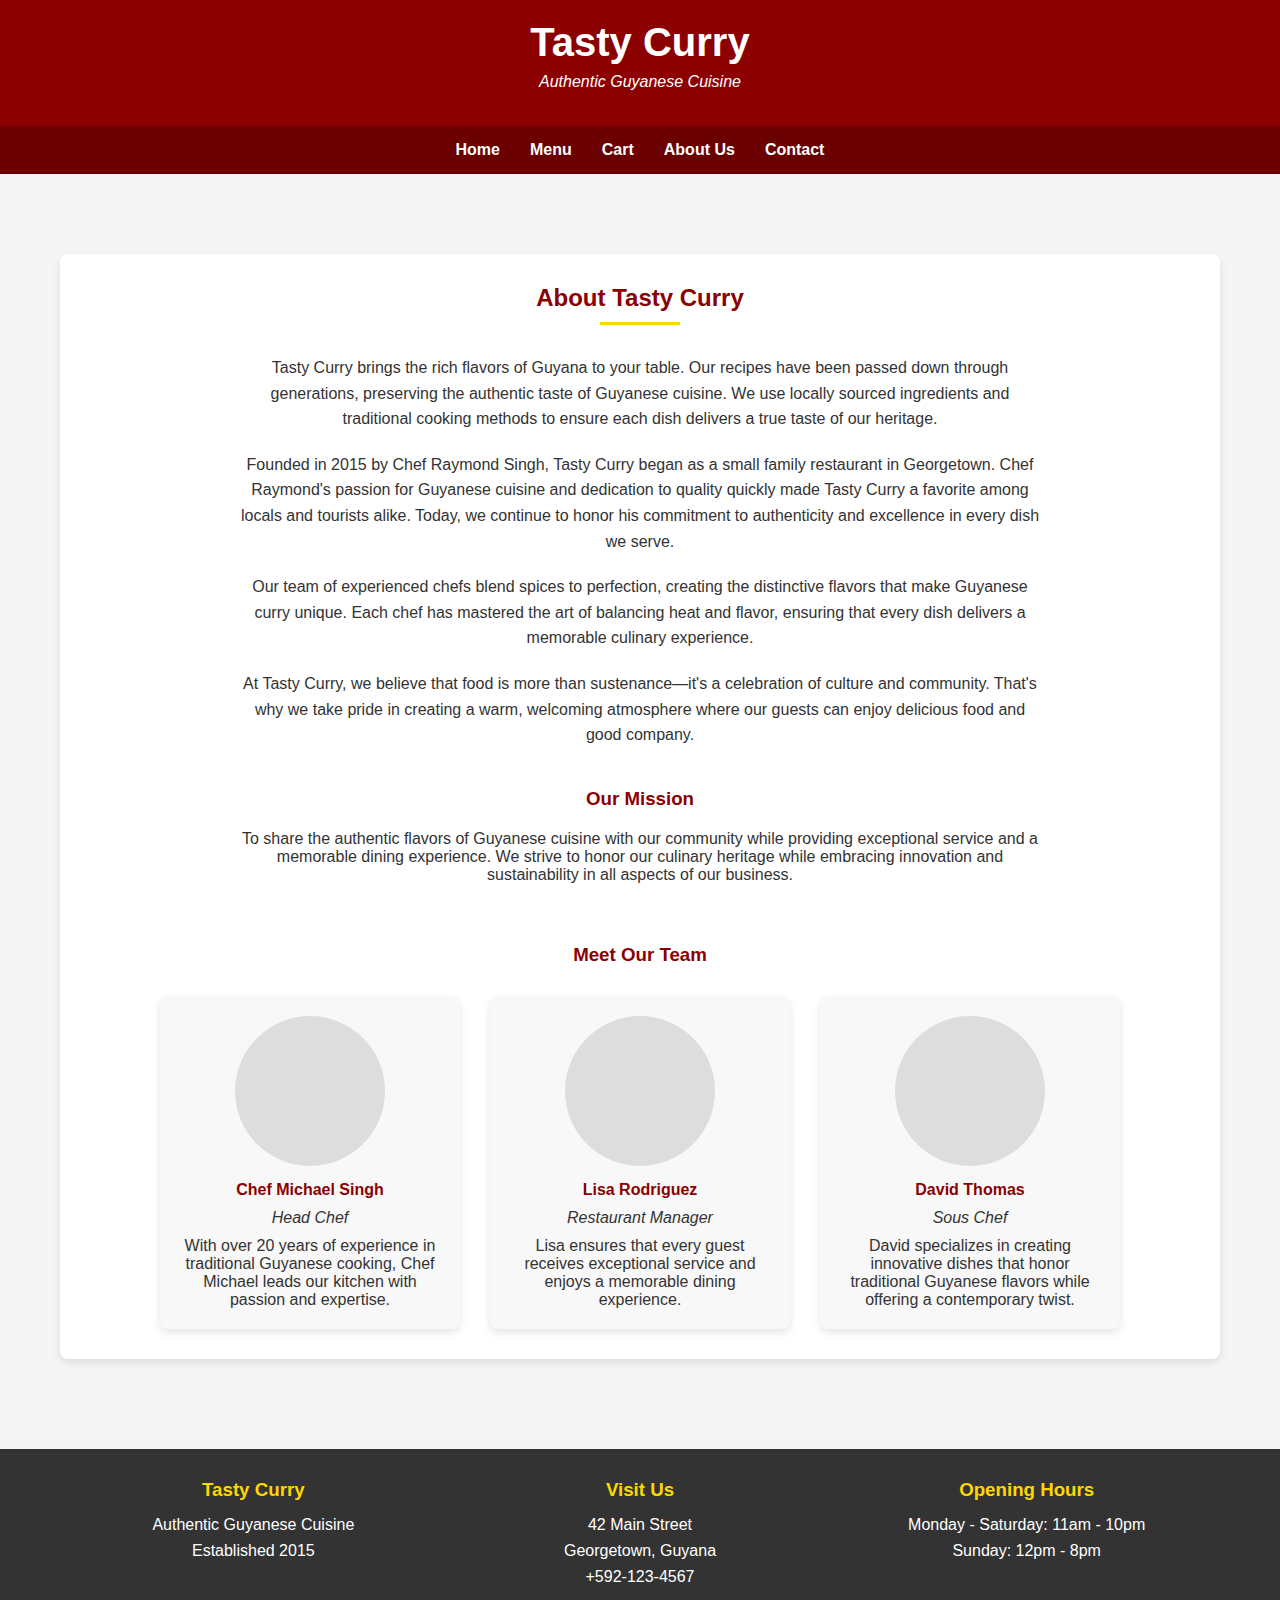
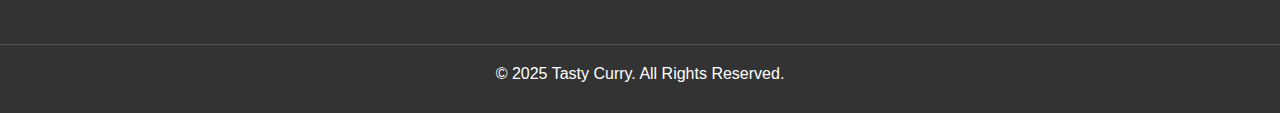
==== about.html @ 893cb92b "Add files via upload" ====
<!DOCTYPE html>
<html lang="en">
<head>
  <meta charset="UTF-8">
  <meta name="viewport" content="width=device-width, initial-scale=1.0">
  <title>About Us - Tasty Curry</title>
  <link rel="stylesheet" href="styles.css">
</head>
<body>
  <header>
    <div class="logo">Tasty Curry</div>
    <div class="tagline">Authentic Guyanese Cuisine</div>
  </header>
  
  <nav>
    <ul>
      <li><a href="index.html">Home</a></li>
      <li><a href="menu.html">Menu</a></li>
      <li><a href="cart.html">Cart <span class="cart-count" style="display: none; background-color: #FFD700; color: #8B0000; border-radius: 50%; width: 20px; height: 20px; font-size: 12px; align-items: center; justify-content: center; margin-left: 5px;"></span></a></li>
      <li><a href="about.html">About Us</a></li>
      <li><a href="contact.html">Contact</a></li>
    </ul>
  </nav>
  
  <div class="container">
    <section class="about-section">
      <h2>About Tasty Curry</h2>
      
      <div class="about-content">
        <p style="margin-bottom: 20px;">
          Tasty Curry brings the rich flavors of Guyana to your table. Our recipes have been passed down 
          through generations, preserving the authentic taste of Guyanese cuisine. We use locally sourced 
          ingredients and traditional cooking methods to ensure each dish delivers a true taste of our heritage.
        </p>
        
        <p style="margin-bottom: 20px;">
          Founded in 2015 by Chef Raymond Singh, Tasty Curry began as a small family restaurant in Georgetown. 
          Chef Raymond's passion for Guyanese cuisine and dedication to quality quickly made Tasty Curry a favorite 
          among locals and tourists alike. Today, we continue to honor his commitment to authenticity and excellence 
          in every dish we serve.
        </p>
        
        <p style="margin-bottom: 20px;">
          Our team of experienced chefs blend spices to perfection, creating the distinctive flavors that make 
          Guyanese curry unique. Each chef has mastered the art of balancing heat and flavor, ensuring that every 
          dish delivers a memorable culinary experience.
        </p>
        
        <p style="margin-bottom: 20px;">
          At Tasty Curry, we believe that food is more than sustenance—it's a celebration of culture and community. 
          That's why we take pride in creating a warm, welcoming atmosphere where our guests can enjoy delicious 
          food and good company.
        </p>
      </div>
      
      <div style="margin-top: 40px;">
        <h3 style="color: #8B0000; margin-bottom: 20px;">Our Mission</h3>
        <p style="max-width: 800px; margin: 0 auto;">
          To share the authentic flavors of Guyanese cuisine with our community while providing exceptional 
          service and a memorable dining experience. We strive to honor our culinary heritage while embracing 
          innovation and sustainability in all aspects of our business.
        </p>
      </div>
      
      <div style="margin-top: 60px;">
        <h3 style="color: #8B0000; margin-bottom: 20px;">Meet Our Team</h3>
        
        <div style="display: flex; flex-wrap: wrap; justify-content: center; gap: 30px; margin-top: 30px;">
          <div style="flex: 1; min-width: 250px; max-width: 300px; background-color: #f8f8f8; padding: 20px; border-radius: 8px; box-shadow: 0 4px 8px rgba(0,0,0,0.1);">
            <div style="width: 150px; height: 150px; border-radius: 50%; background-color: #ddd; margin: 0 auto 15px;"></div>
            <h4 style="color: #8B0000; margin-bottom: 10px; text-align: center;">Chef Michael Singh</h4>
            <p style="text-align: center; font-style: italic;">Head Chef</p>
            <p style="text-align: center; margin-top: 10px;">With over 20 years of experience in traditional Guyanese cooking, Chef Michael leads our kitchen with passion and expertise.</p>
          </div>
          
          <div style="flex: 1; min-width: 250px; max-width: 300px; background-color: #f8f8f8; padding: 20px; border-radius: 8px; box-shadow: 0 4px 8px rgba(0,0,0,0.1);">
            <div style="width: 150px; height: 150px; border-radius: 50%; background-color: #ddd; margin: 0 auto 15px;"></div>
            <h4 style="color: #8B0000; margin-bottom: 10px; text-align: center;">Lisa Rodriguez</h4>
            <p style="text-align: center; font-style: italic;">Restaurant Manager</p>
            <p style="text-align: center; margin-top: 10px;">Lisa ensures that every guest receives exceptional service and enjoys a memorable dining experience.</p>
          </div>
          
          <div style="flex: 1; min-width: 250px; max-width: 300px; background-color: #f8f8f8; padding: 20px; border-radius: 8px; box-shadow: 0 4px 8px rgba(0,0,0,0.1);">
            <div style="width: 150px; height: 150px; border-radius: 50%; background-color: #ddd; margin: 0 auto 15px;"></div>
            <h4 style="color: #8B0000; margin-bottom: 10px; text-align: center;">David Thomas</h4>
            <p style="text-align: center; font-style: italic;">Sous Chef</p>
            <p style="text-align: center; margin-top: 10px;">David specializes in creating innovative dishes that honor traditional Guyanese flavors while offering a contemporary twist.</p>
          </div>
        </div>
      </div>
    </section>
  </div>
  
  <footer>
    <div class="footer-info">
      <div class="footer-col">
        <h3>Tasty Curry</h3>
        <p>Authentic Guyanese Cuisine</p>
        <p>Established 2015</p>
      </div>
      
      <div class="footer-col">
        <h3>Visit Us</h3>
        <p>42 Main Street</p>
        <p>Georgetown, Guyana</p>
        <p>+592-123-4567</p>
      </div>
      
      <div class="footer-col">
        <h3>Opening Hours</h3>
        <p>Monday - Saturday: 11am - 10pm</p>
        <p>Sunday: 12pm - 8pm</p>
      </div>
    </div>
    
    <div class="copyright">
      &copy; 2025 Tasty Curry. All Rights Reserved.
    </div>
  </footer>
  
  <script src="script.js"></script>
</body>
</html>
---- styles.css ----
/* Global Styles */
* {
  margin: 0;
  padding: 0;
  box-sizing: border-box;
  font-family: 'Segoe UI', Tahoma, Geneva, Verdana, sans-serif;
}

body {
  background-color: #f5f5f5;
  color: #333;
}

header {
  background-color: #8B0000;
  color: white;
  padding: 20px 0;
  text-align: center;
}

.logo {
  font-size: 2.5rem;
  font-weight: bold;
  margin-bottom: 8px;
}

.tagline {
  font-style: italic;
  margin-bottom: 15px;
}

nav {
  background-color: #6B0000;
  padding: 15px 0;
}

nav ul {
  display: flex;
  justify-content: center;
  list-style-type: none;
}

nav ul li {
  margin: 0 15px;
}

nav ul li a {
  color: white;
  text-decoration: none;
  font-weight: bold;
  transition: color 0.3s;
}

nav ul li a:hover {
  color: #FFD700;
}

.container {
  max-width: 1200px;
  margin: 0 auto;
  padding: 40px 20px;
}

h2 {
  text-align: center;
  margin-bottom: 30px;
  color: #8B0000;
  position: relative;
}

h2::after {
  content: '';
  display: block;
  width: 80px;
  height: 3px;
  background-color: #FFD700;
  margin: 10px auto;
}

/* Menu Styles */
.menu-container {
  display: grid;
  grid-template-columns: repeat(auto-fill, minmax(280px, 1fr));
  gap: 30px;
  margin-top: 40px;
}

.menu-category {
  margin-bottom: 40px;
}

.category-title {
  color: #8B0000;
  margin-bottom: 20px;
  font-size: 1.5rem;
  border-bottom: 2px solid #FFD700;
  padding-bottom: 8px;
}

.menu-item {
  background-color: white;
  border-radius: 8px;
  overflow: hidden;
  box-shadow: 0 4px 8px rgba(0, 0, 0, 0.1);
  transition: transform 0.3s;
}

.menu-item:hover {
  transform: translateY(-5px);
}

.menu-img {
  height: 180px;
  background-position: center;
  background-size: cover;
}

.menu-info {
  padding: 20px;
}

.menu-title {
  font-weight: bold;
  margin-bottom: 8px;
  font-size: 1.2rem;
}

.menu-desc {
  color: #666;
  font-size: 0.9rem;
  margin-bottom: 15px;
}

.menu-price {
  color: #8B0000;
  font-weight: bold;
  font-size: 1.1rem;
  margin-bottom: 15px;
}

.add-to-cart {
  background-color: #8B0000;
  color: white;
  border: none;
  padding: 8px 15px;
  border-radius: 4px;
  cursor: pointer;
  font-weight: bold;
  transition: background-color 0.3s;
}

.add-to-cart:hover {
  background-color: #6B0000;
}

/* Cart Styles */
.cart-section {
  background-color: white;
  padding: 30px;
  border-radius: 8px;
  box-shadow: 0 4px 8px rgba(0, 0, 0, 0.1);
  margin-top: 40px;
}

.cart-items {
  margin-bottom: 20px;
}

.cart-item {
  display: flex;
  justify-content: space-between;
  align-items: center;
  padding: 10px 0;
  border-bottom: 1px solid #eee;
}

.cart-item-name {
  flex-grow: 1;
}

.cart-item-price {
  font-weight: bold;
  color: #8B0000;
  margin: 0 20px;
}

.remove-item {
  background-color: #ff5555;
  color: white;
  border: none;
  padding: 5px 10px;
  border-radius: 4px;
  cursor: pointer;
}

.cart-total {
  display: flex;
  justify-content: space-between;
  font-weight: bold;
  font-size: 1.2rem;
  margin-top: 15px;
  padding-top: 15px;
  border-top: 2px solid #eee;
}

.checkout-btn {
  display: block;
  width: 100%;
  background-color: #4CAF50;
  color: white;
  border: none;
  padding: 12px;
  font-size: 1.1rem;
  border-radius: 4px;
  cursor: pointer;
  margin-top: 20px;
  font-weight: bold;
  transition: background-color 0.3s;
}

.checkout-btn:hover {
  background-color: #3e8e41;
}

/* Payment Modal */
.modal {
  display: none;
  position: fixed;
  top: 0;
  left: 0;
  width: 100%;
  height: 100%;
  background-color: rgba(0, 0, 0, 0.7);
  z-index: 1000;
  align-items: center;
  justify-content: center;
}

.modal-content {
  background-color: white;
  border-radius: 8px;
  width: 90%;
  max-width: 500px;
  padding: 30px;
  position: relative;
}

.close-modal {
  position: absolute;
  top: 10px;
  right: 15px;
  font-size: 1.5rem;
  cursor: pointer;
}

.payment-form {
  margin-top: 20px;
}

.form-group {
  margin-bottom: 20px;
}

label {
  display: block;
  margin-bottom: 8px;
  font-weight: bold;
}

input, select {
  width: 100%;
  padding: 10px;
  border: 1px solid #ddd;
  border-radius: 4px;
}

.submit-payment {
  background-color: #4CAF50;
  color: white;
  border: none;
  padding: 12px;
  width: 100%;
  font-size: 1.1rem;
  border-radius: 4px;
  cursor: pointer;
  font-weight: bold;
}

/* About Page Styles */
.about-section {
  background-color: white;
  padding: 30px;
  border-radius: 8px;
  box-shadow: 0 4px 8px rgba(0, 0, 0, 0.1);
  margin-top: 40px;
  text-align: center;
}

.about-content {
  max-width: 800px;
  margin: 0 auto;
  line-height: 1.6;
}

/* Contact Page Styles */
.contact-section {
  background-color: white;
  padding: 30px;
  border-radius: 8px;
  box-shadow: 0 4px 8px rgba(0, 0, 0, 0.1);
  margin-top: 40px;
}

.contact-details {
  text-align: center;
  line-height: 1.6;
  margin-bottom: 30px;
}

.contact-form {
  max-width: 600px;
  margin: 0 auto;
}

/* Footer Styles */
footer {
  background-color: #333;
  color: white;
  text-align: center;
  padding: 30px 0;
  margin-top: 50px;
}

.footer-info {
  display: flex;
  justify-content: space-around;
  flex-wrap: wrap;
  max-width: 1200px;
  margin: 0 auto;
  padding: 0 20px;
}

.footer-col {
  flex: 1;
  min-width: 200px;
  margin-bottom: 20px;
}

.footer-col h3 {
  margin-bottom: 15px;
  color: #FFD700;
}

.footer-col p {
  margin-bottom: 8px;
}

.social-links a {
  color: white;
  margin: 0 10px;
  font-size: 1.2rem;
  text-decoration: none;
}

.copyright {
  margin-top: 30px;
  padding-top: 20px;
  border-top: 1px solid #555;
}

/* Responsive Design */
@media (max-width: 768px) {
  nav ul {
    flex-direction: column;
    text-align: center;
  }
  
  nav ul li {
    margin: 8px 0;
  }
  
  .menu-container {
    grid-template-columns: 1fr;
  }
}
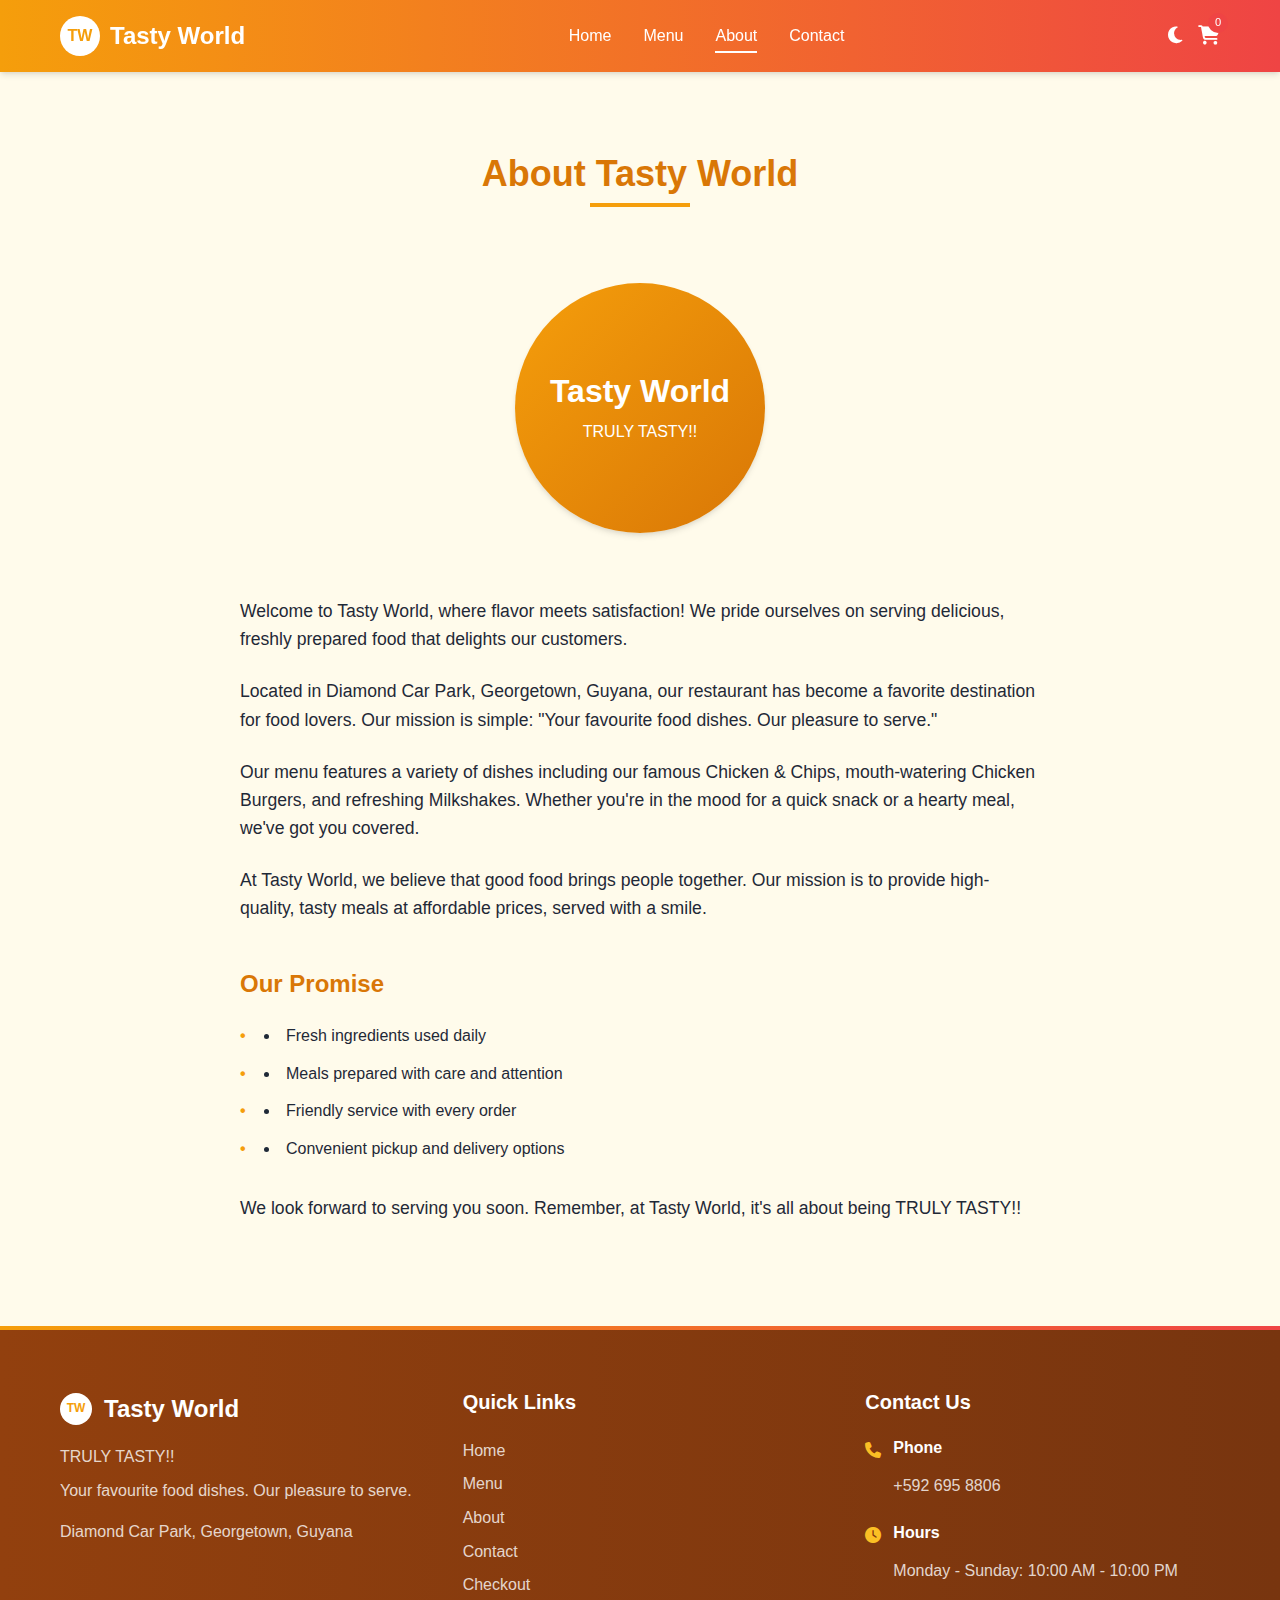
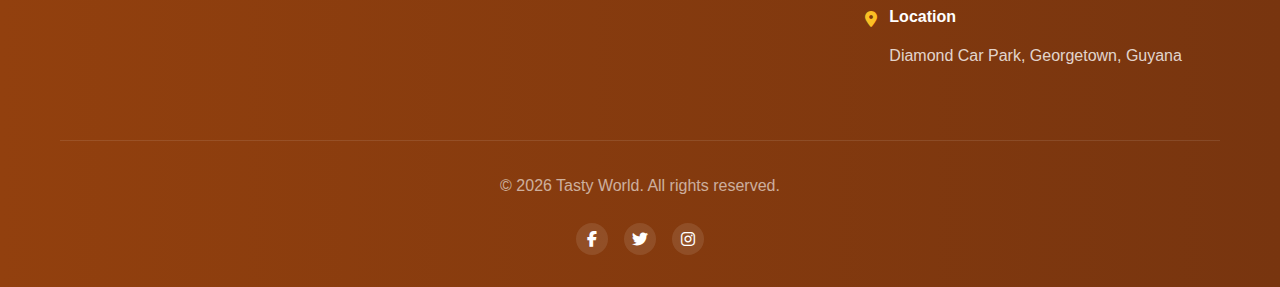
==== commit 0317c40f: "Add files via upload" ====
--- a/about.html
+++ b/about.html
@@ -1,123 +1,182 @@
 <!DOCTYPE html>
-<html lang="en">
+<html lang="en" class="light">
 <head>
-  <meta charset="UTF-8">
-  <meta name="viewport" content="width=device-width, initial-scale=1.0">
-  <title>About Us - Tasty Curry</title>
-  <link rel="stylesheet" href="styles.css">
+    <meta charset="UTF-8">
+    <meta name="viewport" content="width=device-width, initial-scale=1.0">
+    <title>Tasty World - About Us</title>
+    <link rel="stylesheet" href="styles.css">
+    <link rel="stylesheet" href="https://cdnjs.cloudflare.com/ajax/libs/font-awesome/6.4.0/css/all.min.css">
 </head>
 <body>
-  <header>
-    <div class="logo">Tasty Curry</div>
-    <div class="tagline">Authentic Guyanese Cuisine</div>
-  </header>
-  
-  <nav>
-    <ul>
-      <li><a href="index.html">Home</a></li>
-      <li><a href="menu.html">Menu</a></li>
-      <li><a href="cart.html">Cart <span class="cart-count" style="display: none; background-color: #FFD700; color: #8B0000; border-radius: 50%; width: 20px; height: 20px; font-size: 12px; align-items: center; justify-content: center; margin-left: 5px;"></span></a></li>
-      <li><a href="about.html">About Us</a></li>
-      <li><a href="contact.html">Contact</a></li>
-    </ul>
-  </nav>
-  
-  <div class="container">
-    <section class="about-section">
-      <h2>About Tasty Curry</h2>
-      
-      <div class="about-content">
-        <p style="margin-bottom: 20px;">
-          Tasty Curry brings the rich flavors of Guyana to your table. Our recipes have been passed down 
-          through generations, preserving the authentic taste of Guyanese cuisine. We use locally sourced 
-          ingredients and traditional cooking methods to ensure each dish delivers a true taste of our heritage.
-        </p>
+    <!-- Header -->
+    <header>
+        <div class="container header-container">
+            <a href="index.html" class="logo">
+                <div class="logo-badge">TW</div>
+                Tasty World
+            </a>
+            
+            <nav>
+                <ul class="nav-links">
+                    <li><a href="index.html">Home</a></li>
+                    <li><a href="menu.html">Menu</a></li>
+                    <li><a href="about.html" class="active">About</a></li>
+                    <li><a href="contact.html">Contact</a></li>
+                </ul>
+            </nav>
+            
+            <div class="header-right">
+                <button class="theme-toggle" aria-label="Toggle dark mode">
+                    <i class="fas fa-moon"></i>
+                </button>
+                
+                <a href="checkout.html" class="cart-btn">
+                    <i class="fas fa-shopping-cart"></i>
+                    <span class="cart-count">0</span>
+                </a>
+                
+                <button class="mobile-menu-btn">
+                    <i class="fas fa-bars"></i>
+                </button>
+            </div>
+        </div>
         
-        <p style="margin-bottom: 20px;">
-          Founded in 2015 by Chef Raymond Singh, Tasty Curry began as a small family restaurant in Georgetown. 
-          Chef Raymond's passion for Guyanese cuisine and dedication to quality quickly made Tasty Curry a favorite 
-          among locals and tourists alike. Today, we continue to honor his commitment to authenticity and excellence 
-          in every dish we serve.
-        </p>
-        
-        <p style="margin-bottom: 20px;">
-          Our team of experienced chefs blend spices to perfection, creating the distinctive flavors that make 
-          Guyanese curry unique. Each chef has mastered the art of balancing heat and flavor, ensuring that every 
-          dish delivers a memorable culinary experience.
-        </p>
-        
-        <p style="margin-bottom: 20px;">
-          At Tasty Curry, we believe that food is more than sustenance—it's a celebration of culture and community. 
-          That's why we take pride in creating a warm, welcoming atmosphere where our guests can enjoy delicious 
-          food and good company.
-        </p>
-      </div>
-      
-      <div style="margin-top: 40px;">
-        <h3 style="color: #8B0000; margin-bottom: 20px;">Our Mission</h3>
-        <p style="max-width: 800px; margin: 0 auto;">
-          To share the authentic flavors of Guyanese cuisine with our community while providing exceptional 
-          service and a memorable dining experience. We strive to honor our culinary heritage while embracing 
-          innovation and sustainability in all aspects of our business.
-        </p>
-      </div>
-      
-      <div style="margin-top: 60px;">
-        <h3 style="color: #8B0000; margin-bottom: 20px;">Meet Our Team</h3>
-        
-        <div style="display: flex; flex-wrap: wrap; justify-content: center; gap: 30px; margin-top: 30px;">
-          <div style="flex: 1; min-width: 250px; max-width: 300px; background-color: #f8f8f8; padding: 20px; border-radius: 8px; box-shadow: 0 4px 8px rgba(0,0,0,0.1);">
-            <div style="width: 150px; height: 150px; border-radius: 50%; background-color: #ddd; margin: 0 auto 15px;"></div>
-            <h4 style="color: #8B0000; margin-bottom: 10px; text-align: center;">Chef Michael Singh</h4>
-            <p style="text-align: center; font-style: italic;">Head Chef</p>
-            <p style="text-align: center; margin-top: 10px;">With over 20 years of experience in traditional Guyanese cooking, Chef Michael leads our kitchen with passion and expertise.</p>
-          </div>
-          
-          <div style="flex: 1; min-width: 250px; max-width: 300px; background-color: #f8f8f8; padding: 20px; border-radius: 8px; box-shadow: 0 4px 8px rgba(0,0,0,0.1);">
-            <div style="width: 150px; height: 150px; border-radius: 50%; background-color: #ddd; margin: 0 auto 15px;"></div>
-            <h4 style="color: #8B0000; margin-bottom: 10px; text-align: center;">Lisa Rodriguez</h4>
-            <p style="text-align: center; font-style: italic;">Restaurant Manager</p>
-            <p style="text-align: center; margin-top: 10px;">Lisa ensures that every guest receives exceptional service and enjoys a memorable dining experience.</p>
-          </div>
-          
-          <div style="flex: 1; min-width: 250px; max-width: 300px; background-color: #f8f8f8; padding: 20px; border-radius: 8px; box-shadow: 0 4px 8px rgba(0,0,0,0.1);">
-            <div style="width: 150px; height: 150px; border-radius: 50%; background-color: #ddd; margin: 0 auto 15px;"></div>
-            <h4 style="color: #8B0000; margin-bottom: 10px; text-align: center;">David Thomas</h4>
-            <p style="text-align: center; font-style: italic;">Sous Chef</p>
-            <p style="text-align: center; margin-top: 10px;">David specializes in creating innovative dishes that honor traditional Guyanese flavors while offering a contemporary twist.</p>
-          </div>
+        <div class="mobile-nav hidden">
+            <ul>
+                <li><a href="index.html">Home</a></li>
+                <li><a href="menu.html">Menu</a></li>
+                <li><a href="about.html">About</a></li>
+                <li><a href="contact.html">Contact</a></li>
+            </ul>
         </div>
-      </div>
-    </section>
-  </div>
-  
-  <footer>
-    <div class="footer-info">
-      <div class="footer-col">
-        <h3>Tasty Curry</h3>
-        <p>Authentic Guyanese Cuisine</p>
-        <p>Established 2015</p>
-      </div>
-      
-      <div class="footer-col">
-        <h3>Visit Us</h3>
-        <p>42 Main Street</p>
-        <p>Georgetown, Guyana</p>
-        <p>+592-123-4567</p>
-      </div>
-      
-      <div class="footer-col">
-        <h3>Opening Hours</h3>
-        <p>Monday - Saturday: 11am - 10pm</p>
-        <p>Sunday: 12pm - 8pm</p>
-      </div>
-    </div>
+    </header>
+
+    <!-- Main Content -->
+    <main>
+        <!-- About Section -->
+        <section class="about-section">
+            <div class="container">
+                <div class="section-header">
+                    <h1>About Tasty World</h1>
+                </div>
+                
+                <div class="about-logo">
+                    <div>
+                        <h2>Tasty World</h2>
+                        <p>TRULY TASTY!!</p>
+                    </div>
+                </div>
+                
+                <div class="about-content">
+                    <p>
+                        Welcome to Tasty World, where flavor meets satisfaction! We pride ourselves on serving
+                        delicious, freshly prepared food that delights our customers.
+                    </p>
+                    
+                    <p>
+                        Located in Diamond Car Park, Georgetown, Guyana, our restaurant has become a favorite 
+                        destination for food lovers. Our mission is simple: "Your favourite food dishes. Our pleasure to serve."
+                    </p>
+                    
+                    <p>
+                        Our menu features a variety of dishes including our famous Chicken & Chips, 
+                        mouth-watering Chicken Burgers, and refreshing Milkshakes. Whether you're in the 
+                        mood for a quick snack or a hearty meal, we've got you covered.
+                    </p>
+                    
+                    <p>
+                        At Tasty World, we believe that good food brings people together. Our mission is to 
+                        provide high-quality, tasty meals at affordable prices, served with a smile.
+                    </p>
+                    
+                    <div class="about-promise">
+                        <h3>Our Promise</h3>
+                        <ul class="promise-list">
+                            <li>Fresh ingredients used daily</li>
+                            <li>Meals prepared with care and attention</li>
+                            <li>Friendly service with every order</li>
+                            <li>Convenient pickup and delivery options</li>
+                        </ul>
+                        
+                        <p>
+                            We look forward to serving you soon. Remember, at Tasty World, it's all about being TRULY TASTY!!
+                        </p>
+                    </div>
+                </div>
+            </div>
+        </section>
+    </main>
+
+    <!-- Footer -->
+    <footer>
+        <div class="container">
+            <div class="footer-grid">
+                <div class="footer-col">
+                    <div class="footer-brand">
+                        <div class="footer-logo-badge">TW</div>
+                        <div class="footer-brand-name">Tasty World</div>
+                    </div>
+                    <p class="footer-tagline">TRULY TASTY!!</p>
+                    <p>Your favourite food dishes. Our pleasure to serve.</p>
+                    <p class="mt-4">Diamond Car Park, Georgetown, Guyana</p>
+                </div>
+                
+                <div class="footer-col">
+                    <h3>Quick Links</h3>
+                    <ul class="footer-links">
+                        <li><a href="index.html">Home</a></li>
+                        <li><a href="menu.html">Menu</a></li>
+                        <li><a href="about.html">About</a></li>
+                        <li><a href="contact.html">Contact</a></li>
+                        <li><a href="checkout.html">Checkout</a></li>
+                    </ul>
+                </div>
+                
+                <div class="footer-col">
+                    <h3>Contact Us</h3>
+                    <div class="footer-contact-item">
+                        <i class="fas fa-phone footer-contact-icon"></i>
+                        <div>
+                            <h4>Phone</h4>
+                            <p>+592 695 8806</p>
+                        </div>
+                    </div>
+                    <div class="footer-contact-item">
+                        <i class="fas fa-clock footer-contact-icon"></i>
+                        <div>
+                            <h4>Hours</h4>
+                            <p>Monday - Sunday: 10:00 AM - 10:00 PM</p>
+                        </div>
+                    </div>
+                    <div class="footer-contact-item">
+                        <i class="fas fa-map-marker-alt footer-contact-icon"></i>
+                        <div>
+                            <h4>Location</h4>
+                            <p>Diamond Car Park, Georgetown, Guyana</p>
+                        </div>
+                    </div>
+                </div>
+            </div>
+            
+            <div class="footer-divider"></div>
+            
+            <div class="footer-bottom">
+                <p>&copy; <span id="current-year"></span> Tasty World. All rights reserved.</p>
+                <div class="social-links">
+                    <a href="#" class="social-link">
+                        <i class="fab fa-facebook-f"></i>
+                    </a>
+                    <a href="#" class="social-link">
+                        <i class="fab fa-twitter"></i>
+                    </a>
+                    <a href="#" class="social-link">
+                        <i class="fab fa-instagram"></i>
+                    </a>
+                </div>
+            </div>
+        </div>
+    </footer>
     
-    <div class="copyright">
-      &copy; 2025 Tasty Curry. All Rights Reserved.
-    </div>
-  </footer>
-  
-  <script src="script.js"></script>
+    <script src="script.js"></script>
 </body>
-</html>+</html>
--- a/styles.css
+++ b/styles.css
@@ -1,385 +1,1485 @@
-/* Global Styles */
+/* Base Styles */
+:root {
+    --primary-color: #f59e0b;
+    --primary-dark: #d97706;
+    --primary-light: #fbbf24;
+    --secondary-color: #ef4444;
+    --text-color: #1f2937;
+    --text-light: #6b7280;
+    --background-color: #fffbeb;
+    --white: #ffffff;
+    --gray-100: #f3f4f6;
+    --gray-200: #e5e7eb;
+    --gray-300: #d1d5db;
+    --gray-400: #9ca3af;
+    --gray-600: #4b5563;
+    --gray-700: #374151;
+    --gray-800: #1f2937;
+    --gray-900: #111827;
+    --shadow: 0 4px 6px -1px rgba(0, 0, 0, 0.1), 0 2px 4px -1px rgba(0, 0, 0, 0.06);
+    --shadow-lg: 0 10px 15px -3px rgba(0, 0, 0, 0.1), 0 4px 6px -2px rgba(0, 0, 0, 0.05);
+}
+
+.dark {
+    --primary-color: #f59e0b;
+    --primary-dark: #b45309;
+    --primary-light: #fbbf24;
+    --secondary-color: #b91c1c;
+    --text-color: #f9fafb;
+    --text-light: #d1d5db;
+    --background-color: #111827;
+    --white: #1f2937;
+    --gray-100: #374151;
+    --gray-200: #4b5563;
+    --gray-300: #6b7280;
+    --gray-400: #9ca3af;
+    --gray-600: #d1d5db;
+    --gray-700: #e5e7eb;
+    --gray-800: #f3f4f6;
+    --gray-900: #f9fafb;
+    --shadow: 0 4px 6px -1px rgba(0, 0, 0, 0.5), 0 2px 4px -1px rgba(0, 0, 0, 0.3);
+    --shadow-lg: 0 10px 15px -3px rgba(0, 0, 0, 0.5), 0 4px 6px -2px rgba(0, 0, 0, 0.3);
+}
+
 * {
-  margin: 0;
-  padding: 0;
-  box-sizing: border-box;
-  font-family: 'Segoe UI', Tahoma, Geneva, Verdana, sans-serif;
+    margin: 0;
+    padding: 0;
+    box-sizing: border-box;
 }
 
 body {
-  background-color: #f5f5f5;
-  color: #333;
-}
-
+    font-family: 'Segoe UI', Tahoma, Geneva, Verdana, sans-serif;
+    background-color: var(--background-color);
+    color: var(--text-color);
+    line-height: 1.6;
+    transition: background-color 0.3s, color 0.3s;
+}
+
+.container {
+    max-width: 1200px;
+    margin: 0 auto;
+    padding: 0 20px;
+}
+
+/* Typography */
+h1, h2, h3, h4, h5, h6 {
+    font-weight: 700;
+    line-height: 1.2;
+    margin-bottom: 1rem;
+}
+
+a {
+    text-decoration: none;
+    color: var(--primary-color);
+    transition: color 0.3s;
+}
+
+a:hover {
+    color: var(--primary-dark);
+}
+
+/* Buttons */
+.btn {
+    display: inline-block;
+    padding: 0.75rem 1.5rem;
+    font-weight: 600;
+    text-align: center;
+    border-radius: 9999px;
+    transition: all 0.3s;
+    cursor: pointer;
+    border: none;
+    box-shadow: var(--shadow);
+}
+
+.btn:hover {
+    transform: translateY(-2px);
+    box-shadow: var(--shadow-lg);
+}
+
+.btn-primary {
+    background-color: var(--primary-color);
+    color: white;
+}
+
+.btn-primary:hover {
+    background-color: var(--primary-dark);
+}
+
+.btn-white {
+    background-color: white;
+    color: var(--primary-color);
+}
+
+.btn-white:hover {
+    background-color: var(--gray-100);
+}
+
+.btn-dark {
+    background-color: var(--gray-800);
+    color: white;
+}
+
+.btn-dark:hover {
+    background-color: var(--gray-900);
+}
+
+.dark .btn-white {
+    background-color: var(--gray-800);
+    color: var(--primary-light);
+}
+
+.dark .btn-white:hover {
+    background-color: var(--gray-700);
+}
+
+/* Header */
 header {
-  background-color: #8B0000;
-  color: white;
-  padding: 20px 0;
-  text-align: center;
+    background: linear-gradient(to right, var(--primary-color), var(--secondary-color));
+    color: white;
+    padding: 1rem 0;
+    position: sticky;
+    top: 0;
+    z-index: 100;
+    box-shadow: var(--shadow);
+}
+
+.header-container {
+    display: flex;
+    justify-content: space-between;
+    align-items: center;
 }
 
 .logo {
-  font-size: 2.5rem;
-  font-weight: bold;
-  margin-bottom: 8px;
-}
-
-.tagline {
-  font-style: italic;
-  margin-bottom: 15px;
-}
-
-nav {
-  background-color: #6B0000;
-  padding: 15px 0;
-}
-
-nav ul {
-  display: flex;
-  justify-content: center;
-  list-style-type: none;
-}
-
-nav ul li {
-  margin: 0 15px;
-}
-
-nav ul li a {
-  color: white;
-  text-decoration: none;
-  font-weight: bold;
-  transition: color 0.3s;
-}
-
-nav ul li a:hover {
-  color: #FFD700;
-}
-
-.container {
-  max-width: 1200px;
-  margin: 0 auto;
-  padding: 40px 20px;
-}
-
-h2 {
-  text-align: center;
-  margin-bottom: 30px;
-  color: #8B0000;
-  position: relative;
-}
-
-h2::after {
-  content: '';
-  display: block;
-  width: 80px;
-  height: 3px;
-  background-color: #FFD700;
-  margin: 10px auto;
-}
-
-/* Menu Styles */
-.menu-container {
-  display: grid;
-  grid-template-columns: repeat(auto-fill, minmax(280px, 1fr));
-  gap: 30px;
-  margin-top: 40px;
-}
-
-.menu-category {
-  margin-bottom: 40px;
-}
-
-.category-title {
-  color: #8B0000;
-  margin-bottom: 20px;
-  font-size: 1.5rem;
-  border-bottom: 2px solid #FFD700;
-  padding-bottom: 8px;
+    font-size: 1.5rem;
+    font-weight: 700;
+    color: white;
+    display: flex;
+    align-items: center;
+}
+
+.logo-badge {
+    background-color: white;
+    color: var(--primary-color);
+    width: 40px;
+    height: 40px;
+    border-radius: 50%;
+    display: flex;
+    align-items: center;
+    justify-content: center;
+    margin-right: 10px;
+    font-size: 1rem;
+}
+
+.nav-links {
+    display: flex;
+    list-style: none;
+    gap: 2rem;
+}
+
+.nav-links a {
+    color: white;
+    position: relative;
+    display: inline-block;
+    padding: 0.25rem 0;
+}
+
+.nav-links a::after {
+    content: '';
+    position: absolute;
+    bottom: 0;
+    left: 0;
+    width: 0;
+    height: 2px;
+    background-color: white;
+    transition: width 0.3s;
+}
+
+.nav-links a:hover::after,
+.nav-links a.active::after {
+    width: 100%;
+}
+
+.header-right {
+    display: flex;
+    align-items: center;
+    gap: 1rem;
+}
+
+.theme-toggle, .cart-btn {
+    color: white;
+    background: none;
+    border: none;
+    cursor: pointer;
+    font-size: 1.2rem;
+}
+
+.cart-btn {
+    position: relative;
+}
+
+.cart-count {
+    position: absolute;
+    top: -8px;
+    right: -8px;
+    background-color: var(--secondary-color);
+    color: white;
+    font-size: 0.7rem;
+    width: 20px;
+    height: 20px;
+    border-radius: 50%;
+    display: flex;
+    align-items: center;
+    justify-content: center;
+}
+
+.mobile-menu-btn {
+    display: none;
+    background: none;
+    border: none;
+    color: white;
+    font-size: 1.5rem;
+    cursor: pointer;
+}
+
+/* Mobile Navigation */
+.mobile-nav {
+    display: none;
+    background-color: var(--primary-dark);
+    padding: 1rem 0;
+}
+
+.mobile-nav ul {
+    list-style: none;
+}
+
+.mobile-nav li {
+    border-bottom: 1px solid rgba(255, 255, 255, 0.1);
+}
+
+.mobile-nav a {
+    color: white;
+    display: block;
+    padding: 0.75rem 1rem;
+}
+
+/* Hero Section */
+.hero {
+    background: linear-gradient(to right, var(--primary-color), var(--primary-dark), var(--secondary-color));
+    color: white;
+    padding: 6rem 0;
+    position: relative;
+    overflow: hidden;
+}
+
+.hero-content {
+    text-align: center;
+    position: relative;
+    z-index: 2;
+}
+
+.hero h1 {
+    font-size: 3rem;
+    margin-bottom: 1rem;
+    text-shadow: 0 2px 4px rgba(0, 0, 0, 0.1);
+}
+
+.hero p {
+    font-size: 1.25rem;
+    margin-bottom: 2rem;
+    opacity: 0.9;
+}
+
+.hero-decoration {
+    position: absolute;
+    top: 0;
+    left: 0;
+    width: 100%;
+    height: 100%;
+    opacity: 0.1;
+}
+
+.hero-circle-1, .hero-circle-2, .hero-circle-3 {
+    position: absolute;
+    background-color: white;
+    border-radius: 50%;
+}
+
+.hero-circle-1 {
+    width: 150px;
+    height: 150px;
+    top: 10%;
+    left: 10%;
+}
+
+.hero-circle-2 {
+    width: 250px;
+    height: 250px;
+    bottom: 10%;
+    right: 10%;
+}
+
+.hero-circle-3 {
+    width: 100px;
+    height: 100px;
+    top: 50%;
+    left: 33%;
+}
+
+/* Featured Items */
+.featured {
+    padding: 5rem 0;
+    background-color: var(--white);
+    position: relative;
+}
+
+.section-header {
+    text-align: center;
+    margin-bottom: 4rem;
+}
+
+.section-header h1,
+.section-header h2 {
+    font-size: 2.25rem;
+    color: var(--primary-dark);
+    position: relative;
+    display: inline-block;
+    margin-bottom: 1.5rem;
+}
+
+.section-header h1::after,
+.section-header h2::after {
+    content: '';
+    position: absolute;
+    bottom: -0.75rem;
+    left: 50%;
+    width: 100px;
+    height: 4px;
+    background-color: var(--primary-color);
+    transform: translateX(-50%);
+}
+
+.featured-grid {
+    display: grid;
+    grid-template-columns: repeat(auto-fit, minmax(300px, 1fr));
+    gap: 2rem;
+}
+
+.featured-item {
+    background-color: var(--white);
+    border-radius: 12px;
+    overflow: hidden;
+    box-shadow: var(--shadow);
+    transition: transform 0.3s, box-shadow 0.3s;
+    border: 1px solid var(--gray-200);
+}
+
+.featured-item:hover {
+    transform: translateY(-5px);
+    box-shadow: var(--shadow-lg);
+}
+
+.featured-img {
+    height: 200px;
+    display: flex;
+    align-items: center;
+    justify-content: center;
+}
+
+.featured-img-chicken {
+    background: linear-gradient(to bottom right, #fbbf24, #f59e0b);
+}
+
+.featured-img-combo {
+    background: linear-gradient(to bottom right, #f87171, #ef4444);
+}
+
+.featured-img-cheese {
+    background: linear-gradient(to bottom right, #fcd34d, #fbbf24);
+}
+
+.featured-img-fish {
+    background: linear-gradient(to bottom right, #60a5fa, #3b82f6);
+}
+
+.featured-img-burger {
+    background: linear-gradient(to bottom right, #f87171, #ef4444);
+}
+
+.featured-img-shake {
+    background: linear-gradient(to bottom right, #f472b6, #ec4899);
+}
+
+.featured-img-wings {
+    background: linear-gradient(to bottom right, #fb923c, #f97316);
+}
+
+.featured-img-badge {
+    width: 80px;
+    height: 80px;
+    background-color: white;
+    border-radius: 50%;
+    display: flex;
+    align-items: center;
+    justify-content: center;
+    font-size: 2rem;
+}
+
+.featured-content {
+    padding: 1.5rem;
+}
+
+.featured-content h3 {
+    color: var(--primary-dark);
+    font-size: 1.25rem;
+    margin-bottom: 0.5rem;
+}
+
+.featured-content .price {
+    color: var(--primary-color);
+    font-size: 1.2rem;
+    font-weight: 700;
+    margin-bottom: 1rem;
+}
+
+.featured-content p {
+    color: var(--text-light);
+    margin-bottom: 1.5rem;
+}
+
+/* CTA Section */
+.cta {
+    background: linear-gradient(to right, var(--primary-color), var(--secondary-color));
+    color: white;
+    padding: 5rem 0;
+    position: relative;
+    overflow: hidden;
+}
+
+.cta-decoration {
+    position: absolute;
+    top: 0;
+    left: 0;
+    width: 100%;
+    height: 100%;
+    opacity: 0.1;
+}
+
+.cta-circle-1 {
+    position: absolute;
+    width: 250px;
+    height: 250px;
+    background-color: white;
+    border-radius: 50%;
+    top: 0;
+    right: 0;
+    transform: translate(50%, -50%);
+}
+
+.cta-circle-2 {
+    position: absolute;
+    width: 250px;
+    height: 250px;
+    background-color: white;
+    border-radius: 50%;
+    bottom: 0;
+    left: 0;
+    transform: translate(-50%, 50%);
+}
+
+.cta-content {
+    text-align: center;
+    position: relative;
+    z-index: 2;
+}
+
+.cta h2 {
+    font-size: 2.25rem;
+    margin-bottom: 1rem;
+}
+
+.cta p {
+    font-size: 1.25rem;
+    margin-bottom: 2rem;
+    max-width: 600px;
+    margin-left: auto;
+    margin-right: auto;
+}
+
+.cta-buttons {
+    display: flex;
+    gap: 1rem;
+    justify-content: center;
+    flex-wrap: wrap;
+}
+
+/* Menu Page */
+.menu-section {
+    padding: 5rem 0;
+    background-color: var(--background-color);
+}
+
+.menu-section .section-header p {
+    max-width: 600px;
+    margin-left: auto;
+    margin-right: auto;
+    color: var(--text-light);
+    margin-top: 1rem;
+}
+
+.category-filter {
+    display: flex;
+    flex-wrap: wrap;
+    justify-content: center;
+    gap: 0.75rem;
+    margin-bottom: 3rem;
+}
+
+.category-btn {
+    padding: 0.75rem 1.5rem;
+    border-radius: 9999px;
+    font-weight: 500;
+    cursor: pointer;
+    border: 1px solid var(--gray-200);
+    background-color: var(--white);
+    color: var(--text-color);
+    transition: all 0.3s;
+}
+
+.category-btn:hover {
+    background-color: var(--gray-100);
+}
+
+.category-btn.active {
+    background-color: var(--primary-color);
+    color: white;
+    border-color: var(--primary-color);
+    transform: translateY(-3px);
+    box-shadow: var(--shadow);
+}
+
+.menu-grid {
+    display: grid;
+    grid-template-columns: repeat(auto-fill, minmax(320px, 1fr));
+    gap: 2rem;
 }
 
 .menu-item {
-  background-color: white;
-  border-radius: 8px;
-  overflow: hidden;
-  box-shadow: 0 4px 8px rgba(0, 0, 0, 0.1);
-  transition: transform 0.3s;
+    background-color: var(--white);
+    border-radius: 12px;
+    overflow: hidden;
+    box-shadow: var(--shadow);
+    transition: transform 0.3s, box-shadow 0.3s;
+    border: 1px solid var(--gray-200);
 }
 
 .menu-item:hover {
-  transform: translateY(-5px);
+    transform: translateY(-5px);
+    box-shadow: var(--shadow-lg);
 }
 
 .menu-img {
-  height: 180px;
-  background-position: center;
-  background-size: cover;
-}
-
-.menu-info {
-  padding: 20px;
-}
-
-.menu-title {
-  font-weight: bold;
-  margin-bottom: 8px;
-  font-size: 1.2rem;
-}
-
-.menu-desc {
-  color: #666;
-  font-size: 0.9rem;
-  margin-bottom: 15px;
-}
-
-.menu-price {
-  color: #8B0000;
-  font-weight: bold;
-  font-size: 1.1rem;
-  margin-bottom: 15px;
+    height: 160px;
+    display: flex;
+    align-items: center;
+    justify-content: center;
+}
+
+.menu-content {
+    padding: 1.5rem;
+}
+
+.menu-content h3 {
+    color: var(--primary-dark);
+    font-size: 1.25rem;
+    margin-bottom: 0.5rem;
+}
+
+.menu-content p {
+    color: var(--text-light);
+    margin-bottom: 1.5rem;
+    height: 4.8rem;
+    overflow: hidden;
+}
+
+.menu-sizes {
+    border-top: 1px solid var(--gray-200);
+    padding-top: 1rem;
+}
+
+.menu-size-option {
+    display: flex;
+    justify-content: space-between;
+    align-items: center;
+    padding: 0.5rem;
+    border-bottom: 1px solid var(--gray-100);
+}
+
+.menu-size-option:last-child {
+    border-bottom: none;
+}
+
+.size-price {
+    display: flex;
+    gap: 1rem;
+}
+
+.size-label {
+    font-weight: 500;
+    color: var(--text-color);
+}
+
+.price {
+    font-weight: 700;
+    color: var(--primary-color);
 }
 
 .add-to-cart {
-  background-color: #8B0000;
-  color: white;
-  border: none;
-  padding: 8px 15px;
-  border-radius: 4px;
-  cursor: pointer;
-  font-weight: bold;
-  transition: background-color 0.3s;
+    background-color: var(--primary-color);
+    color: white;
+    border: none;
+    border-radius: 9999px;
+    padding: 0.5rem 1rem;
+    font-size: 0.875rem;
+    display: flex;
+    align-items: center;
+    gap: 0.25rem;
+    cursor: pointer;
+    transition: background-color 0.3s;
 }
 
 .add-to-cart:hover {
-  background-color: #6B0000;
-}
-
-/* Cart Styles */
-.cart-section {
-  background-color: white;
-  padding: 30px;
-  border-radius: 8px;
-  box-shadow: 0 4px 8px rgba(0, 0, 0, 0.1);
-  margin-top: 40px;
+    background-color: var(--primary-dark);
+}
+
+/* About Page */
+.about-section {
+    padding: 5rem 0;
+}
+
+.about-logo {
+    width: 250px;
+    height: 250px;
+    background: linear-gradient(to bottom right, var(--primary-color), var(--primary-dark));
+    border-radius: 50%;
+    margin: 0 auto 4rem;
+    display: flex;
+    align-items: center;
+    justify-content: center;
+    color: white;
+    text-align: center;
+    box-shadow: var(--shadow);
+    transition: transform 0.3s;
+}
+
+.about-logo:hover {
+    transform: rotate(5deg);
+}
+
+.about-logo h2 {
+    font-size: 2rem;
+    margin-bottom: 0.5rem;
+}
+
+.about-content {
+    max-width: 800px;
+    margin: 0 auto;
+}
+
+.about-content p {
+    margin-bottom: 1.5rem;
+    font-size: 1.1rem;
+    color: var(--text-color);
+}
+
+.about-promise {
+    margin-top: 3rem;
+}
+
+.about-promise h3 {
+    margin-bottom: 1.5rem;
+    font-size: 1.5rem;
+    color: var(--primary-dark);
+}
+
+.promise-list {
+    list-style-position: inside;
+    margin-bottom: 2rem;
+}
+
+.promise-list li {
+    margin-bottom: 0.75rem;
+    padding-left: 1.5rem;
+    position: relative;
+}
+
+.promise-list li::before {
+    content: "•";
+    color: var(--primary-color);
+    font-weight: bold;
+    position: absolute;
+    left: 0;
+}
+
+/* Contact Page */
+.contact-section {
+    padding: 5rem 0;
+}
+
+.contact-grid {
+    display: grid;
+    grid-template-columns: 1fr 1fr;
+    gap: 3rem;
+}
+
+.contact-info h2 {
+    color: var(--primary-dark);
+    margin-bottom: 2rem;
+    font-size: 1.75rem;
+}
+
+.contact-method {
+    display: flex;
+    align-items: flex-start;
+    margin-bottom: 1.5rem;
+}
+
+.contact-icon {
+    color: var(--primary-color);
+    font-size: 1.25rem;
+    margin-right: 1rem;
+    margin-top: 0.25rem;
+}
+
+.contact-details h3 {
+    margin-bottom: 0.25rem;
+    font-size: 1.1rem;
+}
+
+.contact-details p {
+    color: var(--text-light);
+}
+
+.contact-form-container h2 {
+    color: var(--primary-dark);
+    margin-bottom: 2rem;
+    font-size: 1.75rem;
+}
+
+.form-group {
+    margin-bottom: 1.5rem;
+}
+
+.form-label {
+    display: block;
+    margin-bottom: 0.5rem;
+    font-weight: 500;
+}
+
+.form-control {
+    width: 100%;
+    padding: 0.75rem;
+    border: 1px solid var(--gray-300);
+    border-radius: 0.375rem;
+    font-family: inherit;
+    font-size: 1rem;
+    background-color: var(--white);
+    color: var(--text-color);
+    transition: border-color 0.3s;
+}
+
+.form-control:focus {
+    outline: none;
+    border-color: var(--primary-color);
+}
+
+.error-message {
+    color: var(--secondary-color);
+    font-size: 0.875rem;
+    margin-top: 0.25rem;
+    display: none;
+}
+
+.alert-success {
+    background-color: #10b981;
+    color: white;
+    padding: 1rem;
+    border-radius: 0.375rem;
+    margin-bottom: 1.5rem;
+}
+
+.order-box {
+    background-color: var(--gray-100);
+    padding: 1.5rem;
+    border-radius: 0.5rem;
+    margin-top: 3rem;
+}
+
+.order-box h3 {
+    margin-bottom: 1.5rem;
+    font-size: 1.25rem;
+    color: var(--primary-dark);
+}
+
+.order-options {
+    display: flex;
+    flex-direction: column;
+    gap: 1.5rem;
+}
+
+.order-btn {
+    display: flex;
+    align-items: center;
+    gap: 0.5rem;
+}
+
+/* Checkout Page */
+.checkout-section {
+    padding: 5rem 0;
+}
+
+.checkout-progress {
+    margin-bottom: 3rem;
+}
+
+.progress-container {
+    display: flex;
+    justify-content: space-between;
+    margin-bottom: 1rem;
+}
+
+.progress-step {
+    text-align: center;
+    flex: 1;
+}
+
+.step-circle {
+    width: 2rem;
+    height: 2rem;
+    border-radius: 50%;
+    background-color: var(--gray-200);
+    color: var(--gray-600);
+    display: flex;
+    align-items: center;
+    justify-content: center;
+    margin: 0 auto 0.5rem;
+    font-weight: 600;
+    transition: all 0.3s;
+}
+
+.progress-step.active .step-circle {
+    background-color: var(--primary-color);
+    color: white;
+}
+
+.progress-step.completed .step-circle {
+    background-color: #10b981;
+    color: white;
+}
+
+.progress-step-label {
+    font-weight: 500;
+    color: var(--text-light);
+    transition: color 0.3s;
+}
+
+.progress-step.active .progress-step-label {
+    color: var(--primary-color);
+    font-weight: 600;
+}
+
+.progress-step.completed .progress-step-label {
+    color: #10b981;
+}
+
+.progress-bar-container {
+    position: relative;
+    height: 0.25rem;
+    background-color: var(--gray-200);
+    margin: 1rem 0;
+}
+
+.progress-bar {
+    position: absolute;
+    top: 0;
+    left: 0;
+    height: 100%;
+    background-color: var(--primary-color);
+    transition: width 0.3s;
+}
+
+.checkout-content h2 {
+    color: var(--primary-dark);
+    margin-bottom: 1.5rem;
+    font-size: 1.75rem;
+}
+
+.cart-empty {
+    text-align: center;
+    padding: 3rem 0;
+}
+
+.cart-empty p {
+    color: var(--text-light);
+    margin-bottom: 1.5rem;
 }
 
 .cart-items {
-  margin-bottom: 20px;
+    margin-bottom: 2rem;
 }
 
 .cart-item {
-  display: flex;
-  justify-content: space-between;
-  align-items: center;
-  padding: 10px 0;
-  border-bottom: 1px solid #eee;
-}
-
-.cart-item-name {
-  flex-grow: 1;
+    display: flex;
+    justify-content: space-between;
+    align-items: center;
+    padding: 1rem 0;
+    border-bottom: 1px solid var(--gray-200);
+}
+
+.cart-item-details h3 {
+    margin-bottom: 0.25rem;
+    font-size: 1.1rem;
+}
+
+.cart-item-details p {
+    color: var(--text-light);
+    font-size: 0.875rem;
+}
+
+.cart-item-actions {
+    display: flex;
+    align-items: center;
+}
+
+.quantity-control {
+    display: flex;
+    align-items: center;
+    margin-right: 1.5rem;
+}
+
+.quantity-btn {
+    width: 2rem;
+    height: 2rem;
+    background-color: var(--gray-200);
+    color: var(--text-color);
+    border: none;
+    display: flex;
+    align-items: center;
+    justify-content: center;
+    cursor: pointer;
+}
+
+.quantity-btn:first-child {
+    border-radius: 0.375rem 0 0 0.375rem;
+}
+
+.quantity-btn:last-child {
+    border-radius: 0 0.375rem 0.375rem 0;
+}
+
+.quantity {
+    width: 2.5rem;
+    height: 2rem;
+    background-color: var(--gray-100);
+    display: flex;
+    align-items: center;
+    justify-content: center;
+    font-weight: 500;
 }
 
 .cart-item-price {
-  font-weight: bold;
-  color: #8B0000;
-  margin: 0 20px;
+    font-weight: 700;
+    text-align: right;
 }
 
 .remove-item {
-  background-color: #ff5555;
-  color: white;
-  border: none;
-  padding: 5px 10px;
-  border-radius: 4px;
-  cursor: pointer;
-}
-
-.cart-total {
-  display: flex;
-  justify-content: space-between;
-  font-weight: bold;
-  font-size: 1.2rem;
-  margin-top: 15px;
-  padding-top: 15px;
-  border-top: 2px solid #eee;
-}
-
-.checkout-btn {
-  display: block;
-  width: 100%;
-  background-color: #4CAF50;
-  color: white;
-  border: none;
-  padding: 12px;
-  font-size: 1.1rem;
-  border-radius: 4px;
-  cursor: pointer;
-  margin-top: 20px;
-  font-weight: bold;
-  transition: background-color 0.3s;
-}
-
-.checkout-btn:hover {
-  background-color: #3e8e41;
-}
-
-/* Payment Modal */
-.modal {
-  display: none;
-  position: fixed;
-  top: 0;
-  left: 0;
-  width: 100%;
-  height: 100%;
-  background-color: rgba(0, 0, 0, 0.7);
-  z-index: 1000;
-  align-items: center;
-  justify-content: center;
-}
-
-.modal-content {
-  background-color: white;
-  border-radius: 8px;
-  width: 90%;
-  max-width: 500px;
-  padding: 30px;
-  position: relative;
-}
-
-.close-modal {
-  position: absolute;
-  top: 10px;
-  right: 15px;
-  font-size: 1.5rem;
-  cursor: pointer;
-}
-
-.payment-form {
-  margin-top: 20px;
-}
-
-.form-group {
-  margin-bottom: 20px;
-}
-
-label {
-  display: block;
-  margin-bottom: 8px;
-  font-weight: bold;
-}
-
-input, select {
-  width: 100%;
-  padding: 10px;
-  border: 1px solid #ddd;
-  border-radius: 4px;
-}
-
-.submit-payment {
-  background-color: #4CAF50;
-  color: white;
-  border: none;
-  padding: 12px;
-  width: 100%;
-  font-size: 1.1rem;
-  border-radius: 4px;
-  cursor: pointer;
-  font-weight: bold;
-}
-
-/* About Page Styles */
-.about-section {
-  background-color: white;
-  padding: 30px;
-  border-radius: 8px;
-  box-shadow: 0 4px 8px rgba(0, 0, 0, 0.1);
-  margin-top: 40px;
-  text-align: center;
-}
-
-.about-content {
-  max-width: 800px;
-  margin: 0 auto;
-  line-height: 1.6;
-}
-
-/* Contact Page Styles */
-.contact-section {
-  background-color: white;
-  padding: 30px;
-  border-radius: 8px;
-  box-shadow: 0 4px 8px rgba(0, 0, 0, 0.1);
-  margin-top: 40px;
-}
-
-.contact-details {
-  text-align: center;
-  line-height: 1.6;
-  margin-bottom: 30px;
-}
-
-.contact-form {
-  max-width: 600px;
-  margin: 0 auto;
-}
-
-/* Footer Styles */
+    color: var(--secondary-color);
+    font-size: 0.875rem;
+    display: flex;
+    align-items: center;
+    gap: 0.25rem;
+    cursor: pointer;
+    margin-top: 0.25rem;
+}
+
+.cart-summary {
+    background-color: var(--gray-100);
+    padding: 1.5rem;
+    border-radius: 0.5rem;
+}
+
+.summary-row {
+    display: flex;
+    justify-content: space-between;
+    margin-bottom: 0.5rem;
+}
+
+.summary-total {
+    border-top: 1px solid var(--gray-300);
+    margin-top: 0.5rem;
+    padding-top: 0.5rem;
+    font-weight: 700;
+    font-size: 1.1rem;
+}
+
+.checkout-actions {
+    display: flex;
+    justify-content: space-between;
+    margin-top: 2rem;
+}
+
+/* Delivery Step */
+.delivery-options {
+    display: flex;
+    gap: 1rem;
+    margin-bottom: 2rem;
+}
+
+.delivery-option {
+    flex: 1;
+    border: 1px solid var(--gray-300);
+    border-radius: 0.5rem;
+    padding: 1.5rem;
+    cursor: pointer;
+    transition: all 0.3s;
+}
+
+.delivery-option:hover {
+    border-color: var(--primary-color);
+}
+
+.delivery-option.selected {
+    border-color: var(--primary-color);
+    background-color: rgba(245, 158, 11, 0.05);
+}
+
+.delivery-option h3 {
+    margin-bottom: 0.5rem;
+    font-size: 1.1rem;
+}
+
+.delivery-option p {
+    color: var(--text-light);
+    font-size: 0.875rem;
+}
+
+/* Payment Step */
+.payment-info {
+    background-color: var(--gray-100);
+    padding: 1.5rem;
+    border-radius: 0.5rem;
+    margin-bottom: 2rem;
+}
+
+.payment-info h3 {
+    margin-bottom: 1rem;
+    font-size: 1.25rem;
+}
+
+.payment-steps {
+    list-style-type: decimal;
+    padding-left: 1.5rem;
+    margin-bottom: 1.5rem;
+}
+
+.payment-steps li {
+    margin-bottom: 0.5rem;
+}
+
+.payment-reference {
+    background-color: white;
+    padding: 1rem;
+    border-radius: 0.375rem;
+    border: 1px solid var(--gray-300);
+    margin-top: 1.5rem;
+}
+
+.payment-reference p {
+    margin-bottom: 0.25rem;
+}
+
+.reference-number {
+    font-weight: 700;
+    color: var(--primary-dark);
+}
+
+.payment-error {
+    background-color: rgba(239, 68, 68, 0.1);
+    border: 1px solid rgba(239, 68, 68, 0.3);
+    color: #dc2626;
+    padding: 0.75rem;
+    border-radius: 0.375rem;
+    margin-bottom: 1.5rem;
+    display: none;
+}
+
+/* Confirmation Step */
+.confirmation {
+    text-align: center;
+    padding: 2rem 0;
+}
+
+.confirmation-icon {
+    width: 4rem;
+    height: 4rem;
+    background-color: rgba(16, 185, 129, 0.1);
+    color: #10b981;
+    border-radius: 50%;
+    display: flex;
+    align-items: center;
+    justify-content: center;
+    font-size: 1.5rem;
+    margin: 0 auto 1.5rem;
+}
+
+.confirmation h2 {
+    margin-bottom: 1rem;
+    font-size: 1.75rem;
+}
+
+.confirmation p {
+    margin-bottom: 1.5rem;
+    color: var(--text-light);
+    max-width: 500px;
+    margin-left: auto;
+    margin-right: auto;
+}
+
+.order-details {
+    background-color: var(--gray-100);
+    padding: 1.5rem;
+    border-radius: 0.5rem;
+    max-width: 500px;
+    margin: 0 auto 2rem;
+    text-align: left;
+}
+
+.order-details h3 {
+    margin-bottom: 1rem;
+    font-size: 1.25rem;
+    text-align: center;
+}
+
+.order-detail-row {
+    display: flex;
+    margin-bottom: 0.5rem;
+}
+
+.order-detail-label {
+    font-weight: 500;
+    margin-right: 0.5rem;
+}
+
+/* Footer */
 footer {
-  background-color: #333;
-  color: white;
-  text-align: center;
-  padding: 30px 0;
-  margin-top: 50px;
-}
-
-.footer-info {
-  display: flex;
-  justify-content: space-around;
-  flex-wrap: wrap;
-  max-width: 1200px;
-  margin: 0 auto;
-  padding: 0 20px;
-}
-
-.footer-col {
-  flex: 1;
-  min-width: 200px;
-  margin-bottom: 20px;
+    background: linear-gradient(to right, #92400e, #78350f);
+    color: white;
+    padding: 4rem 0 2rem;
+    position: relative;
+}
+
+footer::before {
+    content: '';
+    position: absolute;
+    top: 0;
+    left: 0;
+    width: 100%;
+    height: 4px;
+    background: linear-gradient(to right, var(--primary-color), var(--secondary-color));
+}
+
+.footer-grid {
+    display: grid;
+    grid-template-columns: repeat(auto-fit, minmax(250px, 1fr));
+    gap: 3rem;
+    margin-bottom: 3rem;
 }
 
 .footer-col h3 {
-  margin-bottom: 15px;
-  color: #FFD700;
+    margin-bottom: 1.5rem;
+    font-size: 1.25rem;
+    color: white;
 }
 
 .footer-col p {
-  margin-bottom: 8px;
-}
-
-.social-links a {
-  color: white;
-  margin: 0 10px;
-  font-size: 1.2rem;
-  text-decoration: none;
-}
-
-.copyright {
-  margin-top: 30px;
-  padding-top: 20px;
-  border-top: 1px solid #555;
+    margin-bottom: 0.5rem;
+    color: rgba(255, 255, 255, 0.8);
+}
+
+.footer-brand {
+    display: flex;
+    align-items: center;
+    margin-bottom: 1rem;
+}
+
+.footer-logo-badge {
+    width: 2rem;
+    height: 2rem;
+    background-color: white;
+    color: var(--primary-color);
+    border-radius: 50%;
+    display: flex;
+    align-items: center;
+    justify-content: center;
+    font-size: 0.75rem;
+    font-weight: 700;
+    margin-right: 0.75rem;
+}
+
+.footer-brand-name {
+    font-size: 1.5rem;
+    font-weight: 700;
+}
+
+.footer-tagline {
+    color: var(--primary-light);
+    font-weight: 500;
+    margin-bottom: 1rem;
+}
+
+.footer-links {
+    list-style: none;
+}
+
+.footer-links li {
+    margin-bottom: 0.5rem;
+}
+
+.footer-links a {
+    color: rgba(255, 255, 255, 0.8);
+    transition: color 0.3s;
+}
+
+.footer-links a:hover {
+    color: white;
+}
+
+.footer-contact-item {
+    display: flex;
+    align-items: flex-start;
+    margin-bottom: 1rem;
+}
+
+.footer-contact-icon {
+    color: var(--primary-light);
+    margin-right: 0.75rem;
+    margin-top: 0.25rem;
+}
+
+.footer-divider {
+    border-top: 1px solid rgba(255, 255, 255, 0.1);
+    margin-bottom: 2rem;
+}
+
+.footer-bottom {
+    text-align: center;
+}
+
+.footer-bottom p {
+    color: rgba(255, 255, 255, 0.6);
+    margin-bottom: 1.5rem;
+}
+
+.social-links {
+    display: flex;
+    justify-content: center;
+    gap: 1rem;
+}
+
+.social-link {
+    width: 2rem;
+    height: 2rem;
+    background-color: rgba(255, 255, 255, 0.1);
+    color: white;
+    border-radius: 50%;
+    display: flex;
+    align-items: center;
+    justify-content: center;
+    transition: background-color 0.3s;
+}
+
+.social-link:hover {
+    background-color: rgba(255, 255, 255, 0.2);
 }
 
 /* Responsive Design */
-@media (max-width: 768px) {
-  nav ul {
-    flex-direction: column;
+@media (max-width: 991px) {
+    .nav-links {
+        display: none;
+    }
+
+    .mobile-menu-btn {
+        display: block;
+    }
+
+    .contact-grid {
+        grid-template-columns: 1fr;
+    }
+
+    .order-box {
+        margin-bottom: 2rem;
+    }
+}
+
+@media (max-width: 767px) {
+    .hero h1 {
+        font-size: 2.25rem;
+    }
+
+    .featured-grid, .menu-grid {
+        grid-template-columns: repeat(auto-fit, minmax(250px, 1fr));
+    }
+
+    .delivery-options {
+        flex-direction: column;
+    }
+}
+
+@media (max-width: 576px) {
+    .featured-grid, .menu-grid {
+        grid-template-columns: 1fr;
+    }
+
+    .cart-item {
+        flex-direction: column;
+        align-items: flex-start;
+    }
+
+    .cart-item-actions {
+        margin-top: 1rem;
+        width: 100%;
+        justify-content: space-between;
+    }
+}
+
+/* Dark Mode Specific Adjustments */
+.dark {
+    --primary-color: #f59e0b;
+    --primary-dark: #d97706;
+    --primary-light: #fbbf24;
+    --secondary-color: #ef4444;
+    --text-color: #f9fafb;
+    --text-light: #d1d5db;
+    --background-color: #111827;
+    --white: #1f2937;
+    --gray-100: #374151;
+    --gray-200: #4b5563;
+    --gray-300: #6b7280;
+    --gray-400: #9ca3af;
+    --gray-500: #d1d5db;
+    --gray-600: #e5e7eb;
+    --gray-700: #f3f4f6;
+    --gray-800: #f9fafb;
+    --gray-900: #ffffff;
+}
+
+.dark header {
+    background: linear-gradient(to right, #b45309, #b91c1c);
+}
+
+.dark .logo-badge, .dark .footer-logo-badge {
+    background-color: #1f2937;
+    color: var(--primary-light);
+}
+
+.dark .hero, .dark .cta {
+    background: linear-gradient(to right, #b45309, #7c2d12, #b91c1c);
+}
+
+.dark .featured {
+    background-color: #1f2937;
+}
+
+.dark .featured-item, .dark .menu-item {
+    background-color: #1f2937;
+    border-color: #374151;
+}
+
+.dark .featured-img-badge {
+    background-color: #111827;
+}
+
+.dark .featured-content h3, .dark .menu-content h3, 
+.dark .section-header h1, .dark .section-header h2, .dark .checkout-content h2,
+.dark .contact-info h2, .dark .contact-form-container h2, 
+.dark .about-promise h3 {
+    color: var(--primary-light);
+}
+
+.dark footer {
+    background: linear-gradient(to right, #78350f, #581c1c);
+}
+
+.dark .form-control {
+    background-color: #1f2937;
+    border-color: #4b5563;
+    color: #f9fafb;
+}
+
+.dark .category-btn {
+    background-color: #1f2937;
+    border-color: #4b5563;
+    color: #f9fafb;
+}
+
+.dark .category-btn:hover {
+    background-color: #374151;
+}
+
+.dark .category-btn.active {
+    background-color: var(--primary-color);
+    color: white;
+    border-color: var(--primary-color);
+}
+
+.dark .cart-summary, .dark .payment-info, .dark .order-details, .dark .order-box {
+    background-color: #374151;
+}
+
+.dark .payment-reference {
+    background-color: #1f2937;
+    border-color: #4b5563;
+}
+
+.dark .quantity-btn {
+    background-color: #4b5563;
+    color: #f9fafb;
+}
+
+.dark .quantity {
+    background-color: #374151;
+    color: #f9fafb;
+}
+
+/* Utility Classes */
+.hidden {
+    display: none !important;
+}
+
+.visible {
+    display: block;
+}
+
+.flex {
+    display: flex;
+}
+
+.text-center {
     text-align: center;
-  }
-  
-  nav ul li {
-    margin: 8px 0;
-  }
-  
-  .menu-container {
-    grid-template-columns: 1fr;
-  }
-}+}
+
+.mx-auto {
+    margin-left: auto;
+    margin-right: auto;
+}
+
+.mt-4 {
+    margin-top: 1rem;
+}
+
+.mt-8 {
+    margin-top: 2rem;
+}
+
+.mb-4 {
+    margin-bottom: 1rem;
+}
